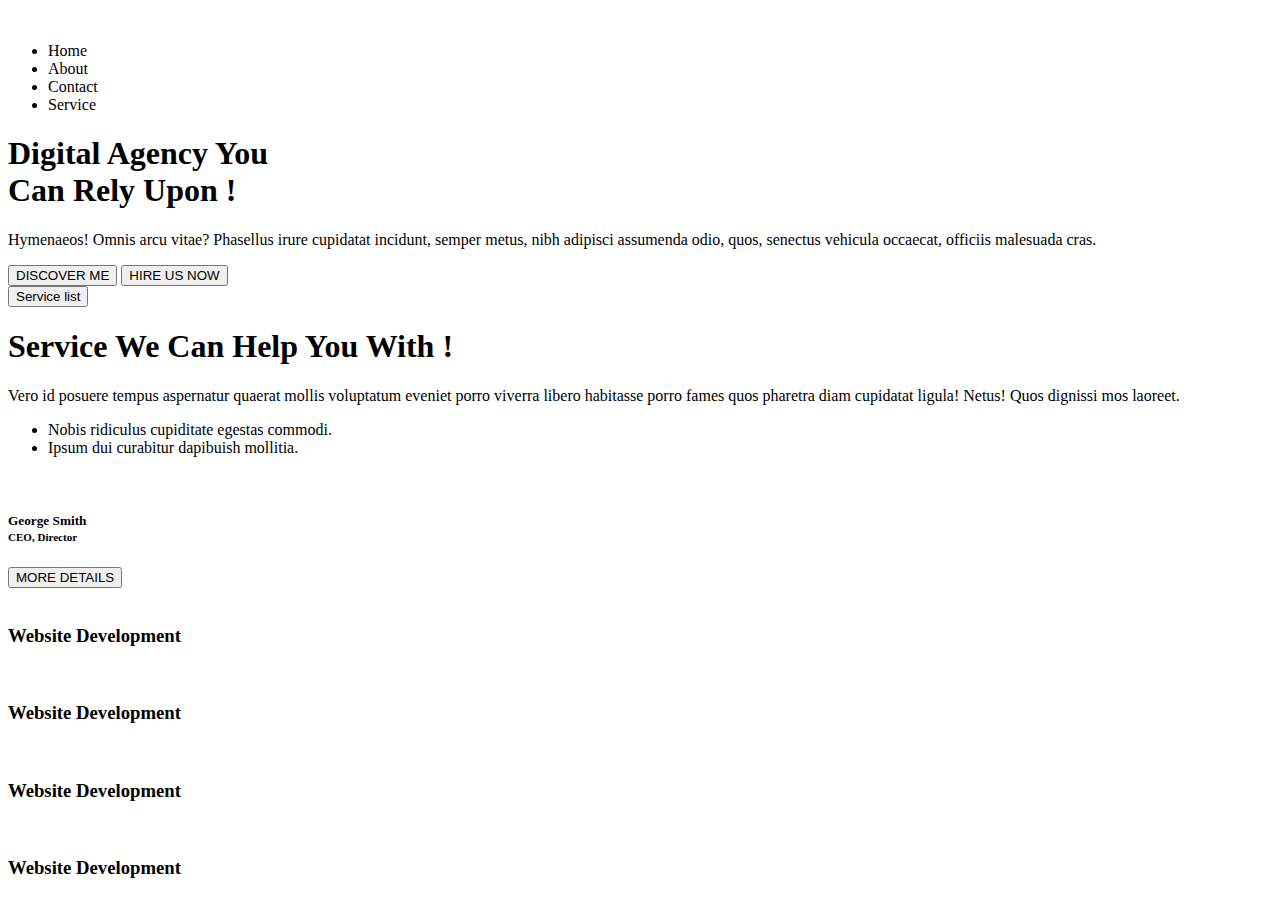
==== Digital-Agency/html/index.html @ 3f2a0476 "Digital Agency" ====
<!DOCTYPE html>
<html lang="en">
  <head>
    <meta charset="UTF-8" />
    <meta http-equiv="X-UA-Compatible" content="IE=edge" />
    <meta name="viewport" content="width=device-width, initial-scale=1.0" />
    <title>Digital</title>
    <link rel="stylesheet" href="style.css" />
  </head>
  <body>
    <header>
      <div class="nav-container">
        <div class="logo-container">
          <img src="./asset/logo/logo.png" alt="" />
        </div>
        <div class="menu-container">
          <ul class="items">
            <li class="item">Home</li>
            <li class="item">About</li>
            <li class="item">Contact</li>
            <li class="item">Service</li>
          </ul>
        </div>
      </div>
    </header>

    <div class="banner-container">
      <div class="banner-details">
        <h1 class="title-banner">
          <span class="primary">Digital</span> Agency You <br />
          Can Rely Upon !
        </h1>
        <p class="descripton">
          Hymenaeos! Omnis arcu vitae? Phasellus irure cupidatat incidunt,
          semper metus, nibh adipisci assumenda odio, quos, senectus vehicula
          occaecat, officiis malesuada cras.
        </p>
        <div class="buttons">
          <button class="btn-discover btn">DISCOVER ME</button>
          <button class="btn-hire btn">HIRE US NOW</button>
        </div>
      </div>
    </div>

    <div class="service-container">
      <div class="service-left-container">
        <div class="service-details">
          <button class="btn service-btn">Service list</button>
          <h1 class="service-title">
            <span class="primary">Service</span> We Can Help You With !
          </h1>
          <p class="service-description">
            Vero id posuere tempus aspernatur quaerat mollis voluptatum eveniet
            porro viverra libero habitasse porro fames quos pharetra diam
            cupidatat ligula! Netus! Quos dignissi mos laoreet.
          </p>
          <ul>
            <li>Nobis ridiculus cupiditate egestas commodi.</li>
            <li>Ipsum dui curabitur dapibuish mollitia.</li>
          </ul>
          <div class="author-details">
            <div class="author-img-desc">
              <img class="author-img" src="./asset/image/author.jpg" alt="" />
              <h5>George Smith <br /><small>CEO, Director</small></h5>
            </div>
            <div class="more-details">
              <button>MORE DETAILS</button>
            </div>
          </div>
        </div>
      </div>
      <div class="service-right-container">
        <div class="services">
          <div class="service-up">
            <div class="service">
              <img class="service-logo" src="./asset/icons/coding.png" alt="" />
              <h3>Website Development</h3>
            </div>
            <div class="service">
              <img
                class="service-logo"
                src="./asset/icons/bar-chart.png"
                alt=""
              />
              <h3>Website Development</h3>
            </div>
          </div>
          <div class="service-down">
            <div class="service">
              <img class="service-logo" src="./asset/icons/coding.png" alt="" />
              <h3>Website Development</h3>
            </div>
            <div class="service">
              <img class="service-logo" src="./asset/icons/coding.png" alt="" />
              <h3>Website Development</h3>
            </div>
          </div>
        </div>
      </div>
    </div>

    
  </body>
</html>
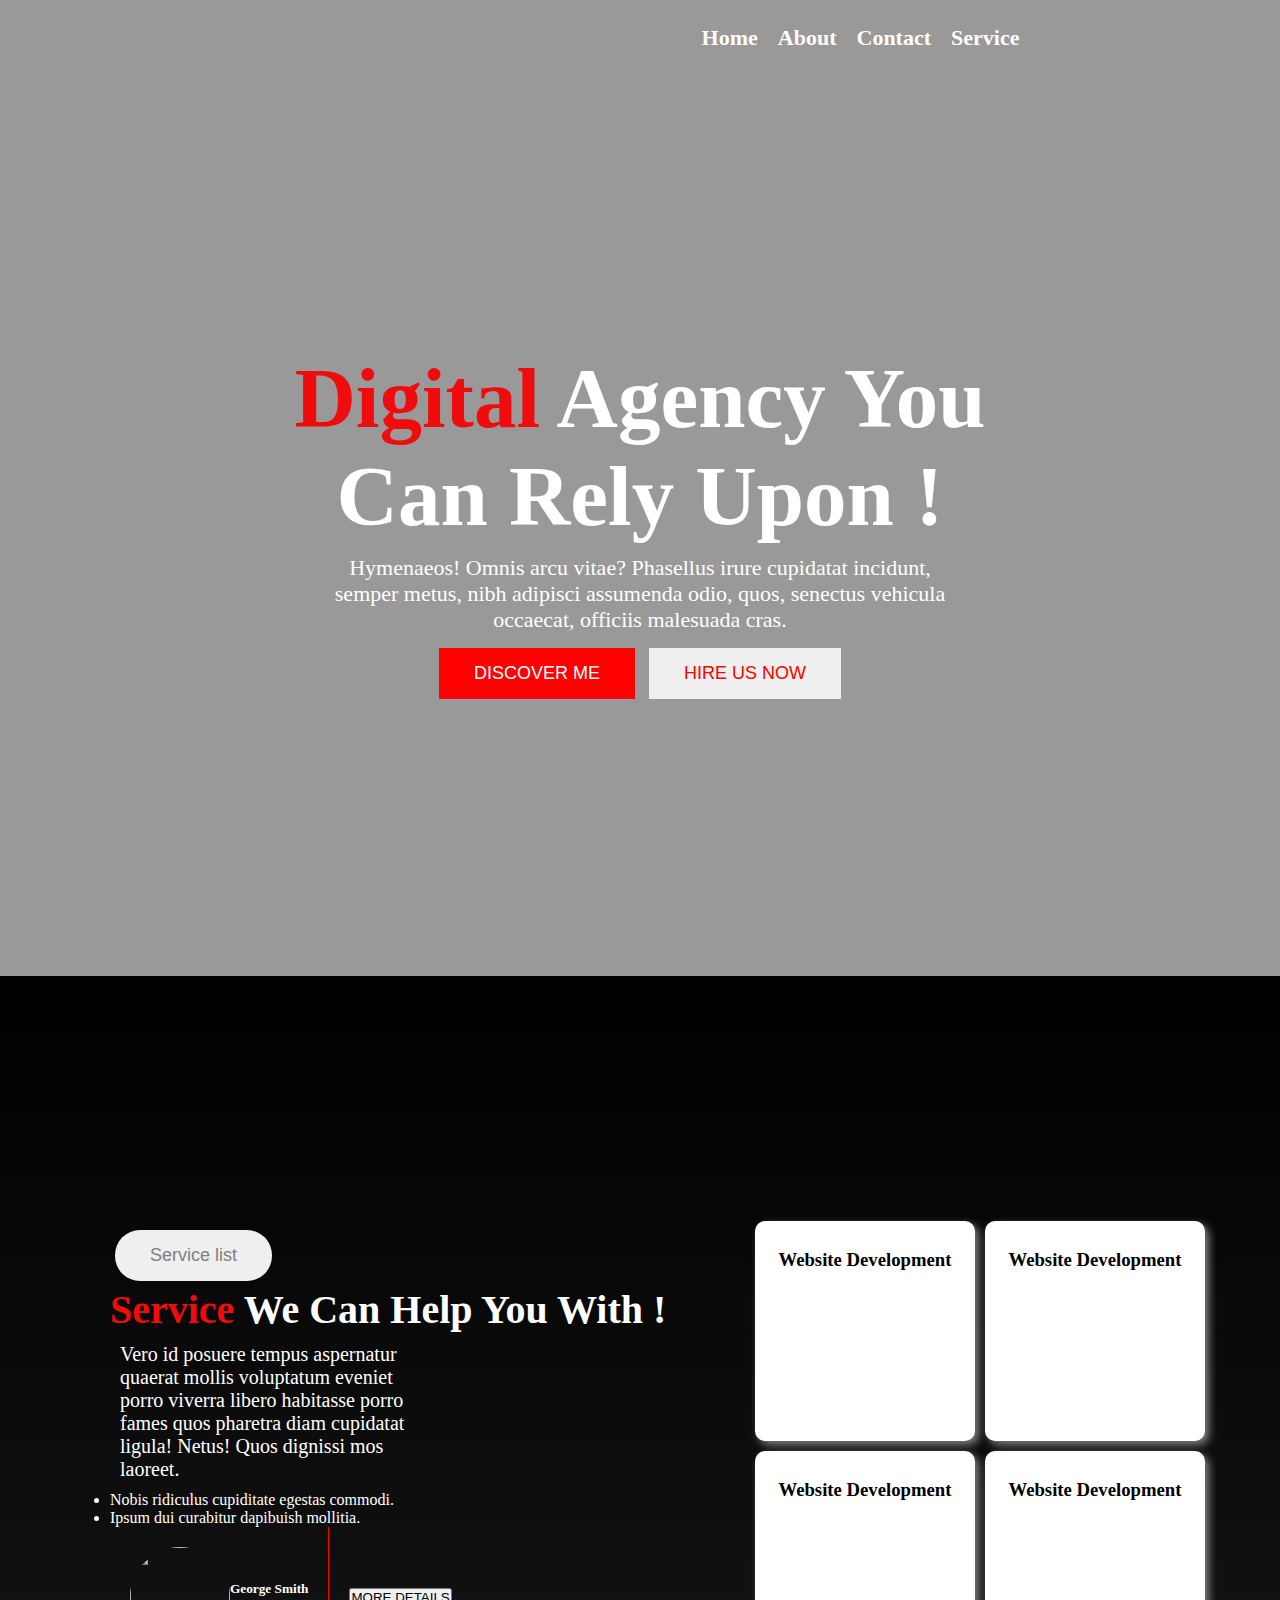
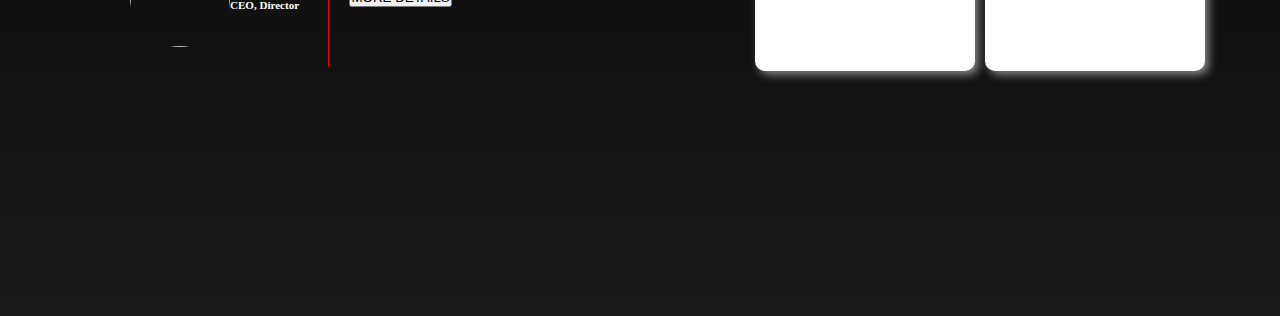
==== commit d1d7962a: "---" ====
--- a/Digital-Agency/html/index.html
+++ b/Digital-Agency/html/index.html
@@ -5,13 +5,13 @@
     <meta http-equiv="X-UA-Compatible" content="IE=edge" />
     <meta name="viewport" content="width=device-width, initial-scale=1.0" />
     <title>Digital</title>
-    <link rel="stylesheet" href="style.css" />
+    <link rel="stylesheet" href="/Digital-Agency/styles/style.css" />
   </head>
   <body>
     <header>
       <div class="nav-container">
         <div class="logo-container">
-          <img src="./asset/logo/logo.png" alt="" />
+          <img src="/Digital-Agency/assets/logo/logo.png" alt="" />
         </div>
         <div class="menu-container">
           <ul class="items">
@@ -60,7 +60,7 @@
           </ul>
           <div class="author-details">
             <div class="author-img-desc">
-              <img class="author-img" src="./asset/image/author.jpg" alt="" />
+              <img class="author-img" src="/assets/image/author.jpg" alt="" />
               <h5>George Smith <br /><small>CEO, Director</small></h5>
             </div>
             <div class="more-details">
@@ -73,13 +73,13 @@
         <div class="services">
           <div class="service-up">
             <div class="service">
-              <img class="service-logo" src="./asset/icons/coding.png" alt="" />
+              <img class="service-logo" src="./assets/icons/coding.png" alt="" />
               <h3>Website Development</h3>
             </div>
             <div class="service">
               <img
                 class="service-logo"
-                src="./asset/icons/bar-chart.png"
+                src="./assets/icons/bar-chart.png"
                 alt=""
               />
               <h3>Website Development</h3>
@@ -87,11 +87,11 @@
           </div>
           <div class="service-down">
             <div class="service">
-              <img class="service-logo" src="./asset/icons/coding.png" alt="" />
+              <img class="service-logo" src="./assets/icons/coding.png" alt="" />
               <h3>Website Development</h3>
             </div>
             <div class="service">
-              <img class="service-logo" src="./asset/icons/coding.png" alt="" />
+              <img class="service-logo" src="./assets/icons/coding.png" alt="" />
               <h3>Website Development</h3>
             </div>
           </div>
--- a/Digital-Agency/styles/style.css
+++ b/Digital-Agency/styles/style.css
@@ -0,0 +1,134 @@
+*{
+    padding: 0px;
+    margin: 0px;
+    /* border: 1px solid red; */
+}
+
+.nav-container{
+    display: flex;
+    padding: 20px;
+    justify-content: space-around;
+    background-color:#9b9898 ;
+    color: white;
+}
+.items{
+    display: flex;
+    list-style: none;
+}
+.item{
+    font-size: 22px;
+    font-weight: bold;
+    padding: 5px;
+    margin-right: 10px;
+}
+
+.banner-container{
+    width: 100%;
+    height: 100vh;
+    background-image: url("./asset/image/background.jpg"),linear-gradient(rgba(0,0,0,0.4),rgba(0,0,0,0.4));
+    background-blend-mode: overlay;
+    display: flex;
+    justify-content: center;
+    text-align: center;
+    align-items: center;
+    color: white;
+}
+
+.title-banner{
+    font-size:85px;
+    font-weight: bold;
+}
+.primary{
+    color: rgb(240, 12, 12);
+}
+
+.descripton{
+    font-size: 22px;
+    width: 50%;
+    margin: auto;
+    padding:10px
+}
+
+.btn{
+    padding: 15px 35px;
+    border: none;
+    font-size: 18px;
+    margin: 5px; 
+}
+.btn-discover{
+    background-color:red;
+    color: white;
+}
+.btn-hire{
+    color: red;
+}
+
+
+
+.service-container{
+    width: 100%;
+    height: 100vh;
+    background-image: url("./asset/image/footer-bg.png"),linear-gradient(rgba(0,0,0,1),rgba(0,0,0,0.9));
+    background-blend-mode: overlay;;
+color: white;
+padding:20px;
+display: flex;
+justify-content:center;
+align-items:center;
+margin: 0 auto;
+}
+.service-btn{
+    color: gray;
+    border-radius:25px
+}
+.service-title{
+    font-size: 40px;
+    font-weight: bold;
+}
+.service-description{
+    font-size:20px;
+    width: 50%;
+    padding: 10px;
+}
+.author-details{
+    display: flex;
+    align-items: center;
+}
+.author-img-desc{
+    display: flex;
+    align-items:center;
+    padding: 20px;
+    border-right: 1px solid red;
+}
+.author-img{
+    width:100px;
+    height: 100px;
+    border-radius:50px;
+}
+.more-details{
+    padding: 20px;
+}
+.service-up{
+    display: flex;
+}
+.service{
+    padding: 10px;
+    background-color:white;
+    box-shadow: 4px 4px 8px gray;
+    width: 200px;
+    height: 200px;
+    text-align:center;
+    color: black;
+    border-radius: 10px;
+    margin: 5px;
+}
+.service-logo{
+    width: 50%;
+    padding-bottom: 10px;
+}
+.service-down{
+    display: flex;
+}
+.service-left-container{
+    width: 50%;
+}